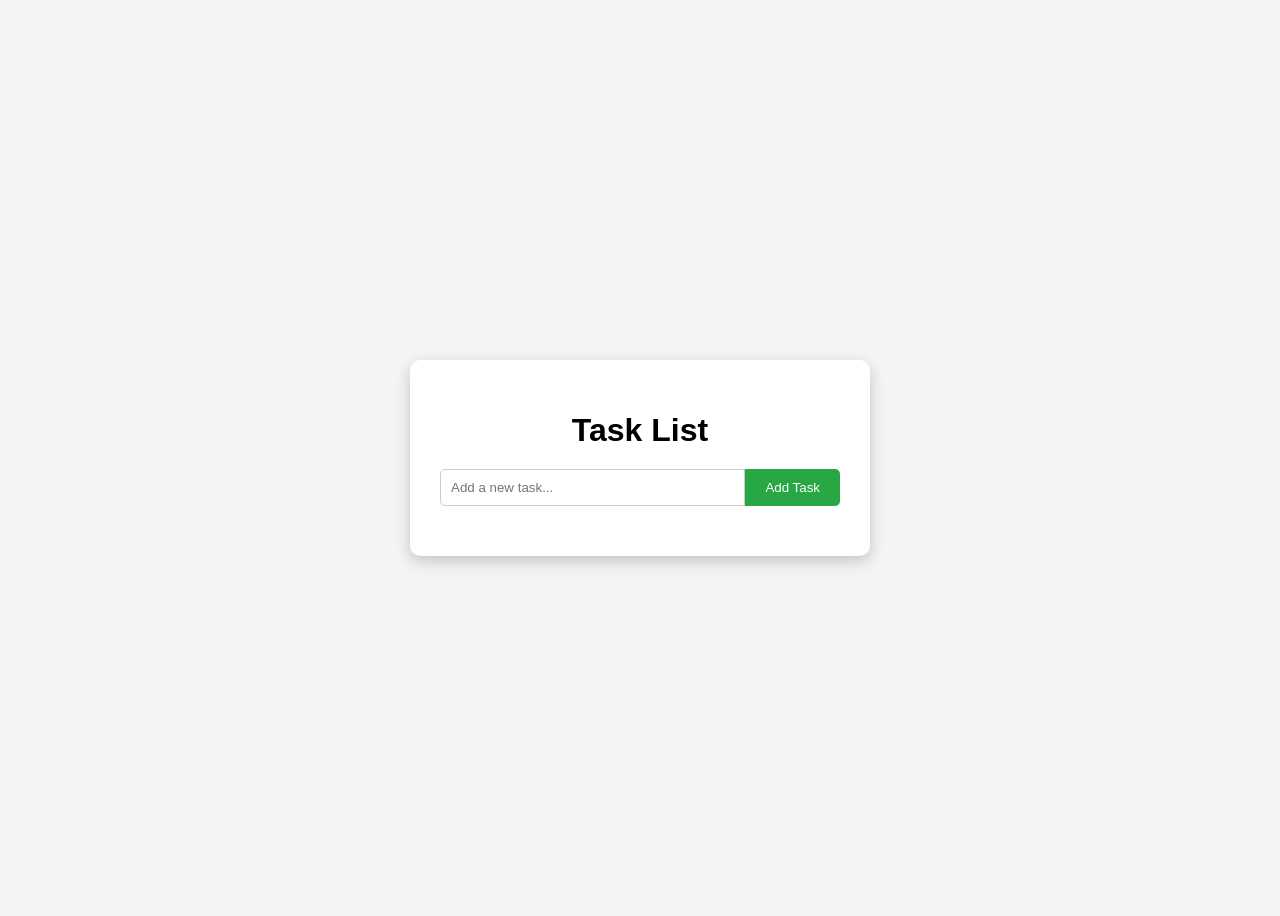
==== index.html @ 28a913e8 "Initial commit - pre-built Task List app" ====
<!DOCTYPE html>
<html lang="en">
<head>
    <meta charset="UTF-8">
    <meta name="viewport" content="width=device-width, initial-scale=1.0">
    <title>Task List App</title>
    <link rel="stylesheet" href="style.css">
</head>
<body>
    <div class="container">
        <h1>Task List</h1>
        <div class="task-input">
            <input type="text" id="taskInput" placeholder="Add a new task...">
            <button id="addBtn">Add Task</button>
        </div>
        <ul id="taskList"></ul>
    </div>
    <script src="script.js"></script>
</body>
</html>
---- style.css ----
body {
    font-family: Arial, sans-serif;
    background-color: #f4f4f4;
    display: flex;
    justify-content: center;
    align-items: center;
    height: 100vh;
}

.container {
    background: white;
    padding: 30px;
    border-radius: 10px;
    box-shadow: 0 5px 15px rgba(0,0,0,0.2);
    width: 400px;
}

h1 {
    text-align: center;
    margin-bottom: 20px;
}

.task-input {
    display: flex;
    margin-bottom: 20px;
}

#taskInput {
    flex: 1;
    padding: 10px;
    border-radius: 5px 0 0 5px;
    border: 1px solid #ccc;
}

#addBtn {
    padding: 10px 20px;
    border: none;
    background-color: #28a745;
    color: white;
    cursor: pointer;
    border-radius: 0 5px 5px 0;
}

#addBtn:hover {
    background-color: #218838;
}

#taskList {
    list-style: none;
    padding: 0;
}

#taskList li {
    background: #f9f9f9;
    margin-bottom: 10px;
    padding: 10px;
    border-radius: 5px;
    display: flex;
    justify-content: space-between;
    align-items: center;
}

.delete-btn {
    background: red;
    border: none;
    color: white;
    padding: 5px 10px;
    cursor: pointer;
    border-radius: 5px;
}
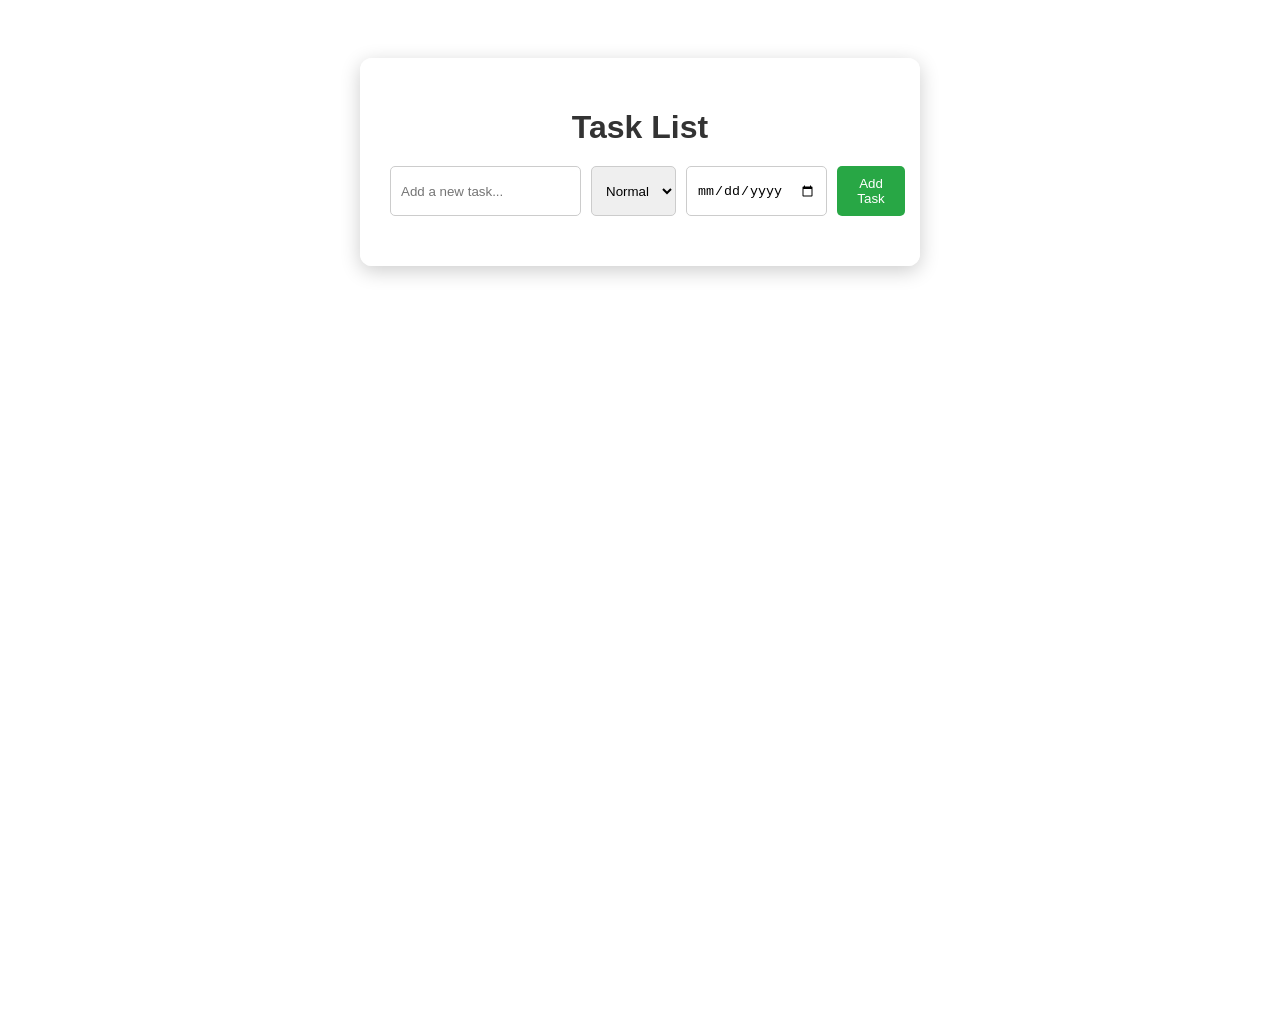
==== commit f105b0c5: "Added prority level and due date feature" ====
--- a/index.html
+++ b/index.html
@@ -1,20 +1,35 @@
 <!DOCTYPE html>
 <html lang="en">
 <head>
-    <meta charset="UTF-8">
-    <meta name="viewport" content="width=device-width, initial-scale=1.0">
-    <title>Task List App</title>
-    <link rel="stylesheet" href="style.css">
+  <meta charset="UTF-8">
+  <meta name="viewport" content="width=device-width, initial-scale=1.0">
+  <title>Task List App</title>
+  <link rel="stylesheet" href="style.css">
 </head>
 <body>
-    <div class="container">
-        <h1>Task List</h1>
-        <div class="task-input">
-            <input type="text" id="taskInput" placeholder="Add a new task...">
-            <button id="addBtn">Add Task</button>
-        </div>
-        <ul id="taskList"></ul>
+  <div class="container">
+    <h1>Task List</h1>
+
+    <!-- Task Input -->
+    <div class="task-input">
+      <input type="text" id="taskInput" placeholder="Add a new task...">
+      
+      <!-- Priority -->
+      <select id="prioritySelect">
+        <option value="Normal">Normal</option>
+        <option value="High">High</option>
+      </select>
+
+      <!-- Due Date -->
+      <input type="date" id="dueDateInput">
+
+      <button id="addBtn">Add Task</button>
     </div>
-    <script src="script.js"></script>
+
+    <!-- Task List -->
+    <div id="taskList"></div>
+  </div>
+
+  <script src="script.js"></script>
 </body>
 </html>
--- a/style.css
+++ b/style.css
@@ -1,70 +1,118 @@
+/* Background image */
 body {
-    font-family: Arial, sans-serif;
-    background-color: #f4f4f4;
-    display: flex;
-    justify-content: center;
-    align-items: center;
-    height: 100vh;
+  font-family: Arial, sans-serif;
+  background: url('https://images.unsplash.com/photo-1507525428034-b723cf961d3e?auto=format&fit=crop&w=1950&q=80') no-repeat center center fixed;
+  background-size: cover;
+  display: flex;
+  justify-content: center;
+  align-items: flex-start;
+  padding: 50px 0;
+  min-height: 100vh;
 }
 
+/* Container */
 .container {
-    background: white;
-    padding: 30px;
-    border-radius: 10px;
-    box-shadow: 0 5px 15px rgba(0,0,0,0.2);
-    width: 400px;
+  background: rgba(255,255,255,0.95);
+  padding: 30px;
+  border-radius: 12px;
+  box-shadow: 0 5px 20px rgba(0,0,0,0.2);
+  width: 500px;
 }
 
+/* Heading */
 h1 {
-    text-align: center;
-    margin-bottom: 20px;
+  text-align: center;
+  margin-bottom: 20px;
+  color: #333;
 }
 
+/* Task Input */
 .task-input {
-    display: flex;
-    margin-bottom: 20px;
+  display: flex;
+  gap: 10px;
+  margin-bottom: 20px;
 }
 
-#taskInput {
-    flex: 1;
-    padding: 10px;
-    border-radius: 5px 0 0 5px;
-    border: 1px solid #ccc;
+#taskInput, #prioritySelect, #dueDateInput {
+  padding: 10px;
+  border-radius: 5px;
+  border: 1px solid #ccc;
+  flex: 1;
 }
 
 #addBtn {
-    padding: 10px 20px;
-    border: none;
-    background-color: #28a745;
-    color: white;
-    cursor: pointer;
-    border-radius: 0 5px 5px 0;
+  padding: 10px 20px;
+  border: none;
+  background-color: #28a745;
+  color: white;
+  cursor: pointer;
+  border-radius: 5px;
 }
 
 #addBtn:hover {
-    background-color: #218838;
+  background-color: #218838;
 }
 
-#taskList {
-    list-style: none;
-    padding: 0;
+/* Task Cards */
+.task-list-card {
+  display: flex;
+  justify-content: space-between;
+  align-items: center;
+  background: #fff;
+  padding: 12px 15px;
+  margin-bottom: 12px;
+  border-radius: 10px;
+  box-shadow: 0 2px 6px rgba(0,0,0,0.1);
 }
 
-#taskList li {
-    background: #f9f9f9;
-    margin-bottom: 10px;
-    padding: 10px;
-    border-radius: 5px;
-    display: flex;
-    justify-content: space-between;
-    align-items: center;
+.task-info {
+  display: flex;
+  flex-direction: column;
 }
 
+.task-name {
+  font-weight: 500;
+  font-size: 16px;
+}
+
+/* Priority Badges */
+.priority-badge.high {
+  background-color: red;
+  color: white;
+  font-weight: bold;
+  padding: 3px 6px;
+  border-radius: 5px;
+  margin-top: 4px;
+  width: fit-content;
+}
+
+.priority-badge.low {
+  background-color: green;
+  color: white;
+  font-weight: bold;
+  padding: 3px 6px;
+  border-radius: 5px;
+  margin-top: 4px;
+  width: fit-content;
+}
+
+/* Due Date */
+.due-date {
+  font-size: 12px;
+  color: #555;
+  margin-top: 2px;
+}
+
+/* Delete Button */
 .delete-btn {
-    background: red;
-    border: none;
-    color: white;
-    padding: 5px 10px;
-    cursor: pointer;
-    border-radius: 5px;
+  background-color: red;
+  color: white;
+  border: none;
+  border-radius: 5px;
+  padding: 5px 10px;
+  cursor: pointer;
+}
+
+.delete-btn:hover {
+  background-color: darkred;
 }
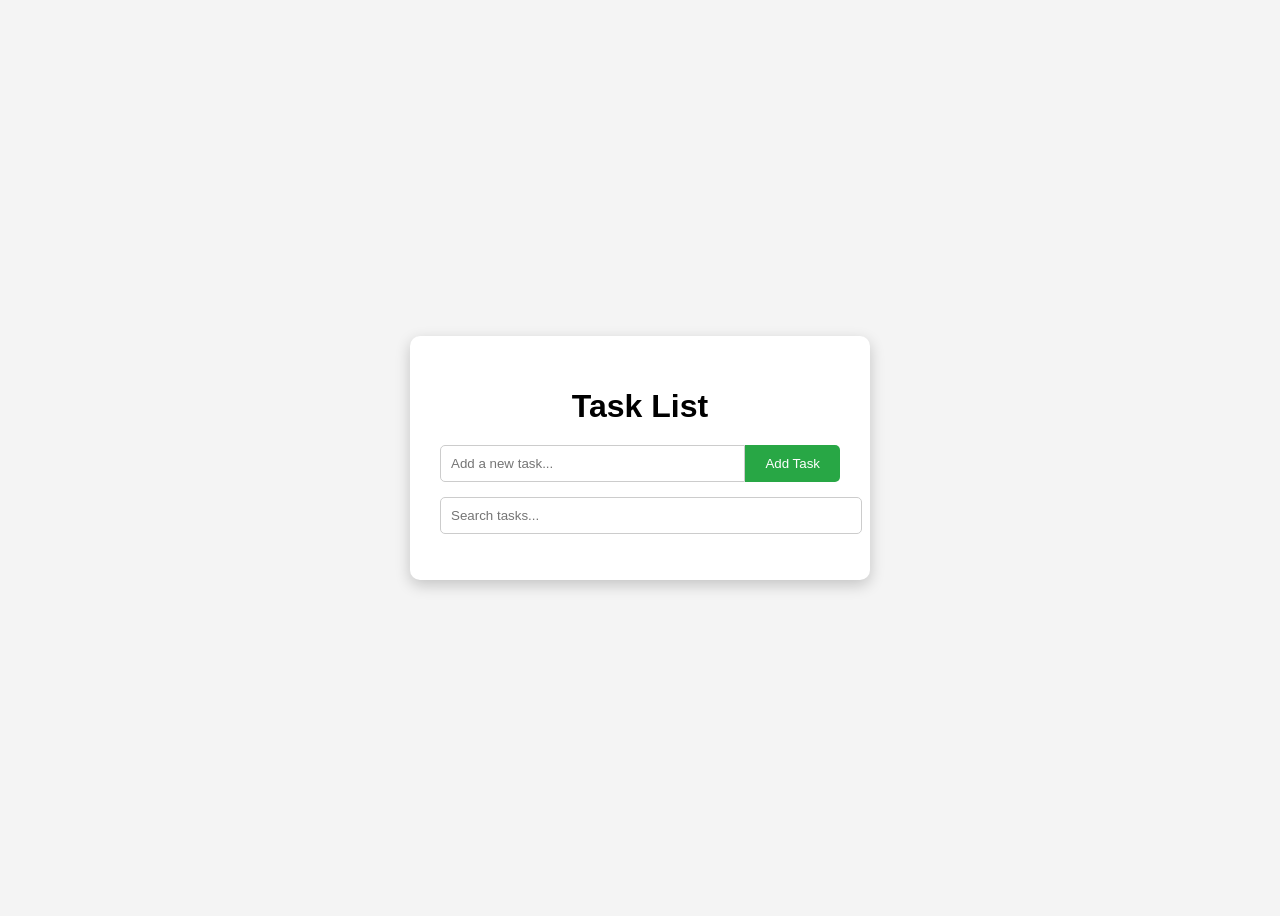
==== commit 05234802: "Added a seach feature - Knowledge Chimbangiza" ====
--- a/index.html
+++ b/index.html
@@ -1,35 +1,28 @@
 <!DOCTYPE html>
 <html lang="en">
 <head>
-  <meta charset="UTF-8">
-  <meta name="viewport" content="width=device-width, initial-scale=1.0">
-  <title>Task List App</title>
-  <link rel="stylesheet" href="style.css">
+    <meta charset="UTF-8">
+    <meta name="viewport" content="width=device-width, initial-scale=1.0">
+    <title>Task List App</title>
+    <link rel="stylesheet" href="style.css">
 </head>
 <body>
-  <div class="container">
-    <h1>Task List</h1>
+    <div class="container">
+        <h1>Task List</h1>
 
-    <!-- Task Input -->
-    <div class="task-input">
-      <input type="text" id="taskInput" placeholder="Add a new task...">
-      
-      <!-- Priority -->
-      <select id="prioritySelect">
-        <option value="Normal">Normal</option>
-        <option value="High">High</option>
-      </select>
+        <div class="task-input">
+            <input type="text" id="taskInput" placeholder="Add a new task...">
+            <button id="addBtn">Add Task</button>
+        </div>
 
-      <!-- Due Date -->
-      <input type="date" id="dueDateInput">
+        <!-- SEARCH BAR -->
+        <div class="search-box">
+            <input type="text" id="searchInput" placeholder="Search tasks...">
+        </div>
 
-      <button id="addBtn">Add Task</button>
+        <ul id="taskList"></ul>
     </div>
 
-    <!-- Task List -->
-    <div id="taskList"></div>
-  </div>
-
-  <script src="script.js"></script>
+    <script src="script.js"></script>
 </body>
 </html>
--- a/style.css
+++ b/style.css
@@ -1,118 +1,87 @@
-/* Background image */
 body {
-  font-family: Arial, sans-serif;
-  background: url('https://images.unsplash.com/photo-1507525428034-b723cf961d3e?auto=format&fit=crop&w=1950&q=80') no-repeat center center fixed;
-  background-size: cover;
-  display: flex;
-  justify-content: center;
-  align-items: flex-start;
-  padding: 50px 0;
-  min-height: 100vh;
+    font-family: Arial, sans-serif;
+    background-color: #f4f4f4;
+    display: flex;
+    justify-content: center;
+    align-items: center;
+    height: 100vh;
 }
 
 /* Container */
 .container {
-  background: rgba(255,255,255,0.95);
-  padding: 30px;
-  border-radius: 12px;
-  box-shadow: 0 5px 20px rgba(0,0,0,0.2);
-  width: 500px;
+    background: white;
+    padding: 30px;
+    border-radius: 10px;
+    box-shadow: 0 5px 15px rgba(0,0,0,0.2);
+    width: 400px;
 }
 
-/* Heading */
+/* Title */
 h1 {
-  text-align: center;
-  margin-bottom: 20px;
-  color: #333;
+    text-align: center;
+    margin-bottom: 20px;
 }
 
-/* Task Input */
+/* Input section */
 .task-input {
-  display: flex;
-  gap: 10px;
-  margin-bottom: 20px;
+    display: flex;
+    margin-bottom: 15px;
 }
 
-#taskInput, #prioritySelect, #dueDateInput {
-  padding: 10px;
-  border-radius: 5px;
-  border: 1px solid #ccc;
-  flex: 1;
+#taskInput {
+    flex: 1;
+    padding: 10px;
+    border-radius: 5px 0 0 5px;
+    border: 1px solid #ccc;
 }
 
 #addBtn {
-  padding: 10px 20px;
-  border: none;
-  background-color: #28a745;
-  color: white;
-  cursor: pointer;
-  border-radius: 5px;
+    padding: 10px 20px;
+    border: none;
+    background-color: #28a745;
+    color: white;
+    cursor: pointer;
+    border-radius: 0 5px 5px 0;
 }
 
 #addBtn:hover {
-  background-color: #218838;
+    background-color: #218838;
 }
 
-/* Task Cards */
-.task-list-card {
-  display: flex;
-  justify-content: space-between;
-  align-items: center;
-  background: #fff;
-  padding: 12px 15px;
-  margin-bottom: 12px;
-  border-radius: 10px;
-  box-shadow: 0 2px 6px rgba(0,0,0,0.1);
+/* SEARCH BOX */
+.search-box {
+    margin-bottom: 15px;
 }
 
-.task-info {
-  display: flex;
-  flex-direction: column;
+#searchInput {
+    width: 100%;
+    padding: 10px;
+    border-radius: 5px;
+    border: 1px solid #ccc;
 }
 
-.task-name {
-  font-weight: 500;
-  font-size: 16px;
+/* Task list */
+#taskList {
+    list-style: none;
+    padding: 0;
 }
 
-/* Priority Badges */
-.priority-badge.high {
-  background-color: red;
-  color: white;
-  font-weight: bold;
-  padding: 3px 6px;
-  border-radius: 5px;
-  margin-top: 4px;
-  width: fit-content;
+#taskList li {
+    background: #f9f9f9;
+    margin-bottom: 10px;
+    padding: 10px;
+    border-radius: 5px;
+    display: flex;
+    justify-content: space-between;
+    align-items: center;
 }
 
-.priority-badge.low {
-  background-color: green;
-  color: white;
-  font-weight: bold;
-  padding: 3px 6px;
-  border-radius: 5px;
-  margin-top: 4px;
-  width: fit-content;
-}
-
-/* Due Date */
-.due-date {
-  font-size: 12px;
-  color: #555;
-  margin-top: 2px;
-}
-
-/* Delete Button */
+/* Delete button */
 .delete-btn {
-  background-color: red;
-  color: white;
-  border: none;
-  border-radius: 5px;
-  padding: 5px 10px;
-  cursor: pointer;
-}
-
-.delete-btn:hover {
-  background-color: darkred;
+    background: red;
+    border: none;
+    color: white;
+    padding: 5px 10px;
+    cursor: pointer;
+    border-radius: 5px;
 }
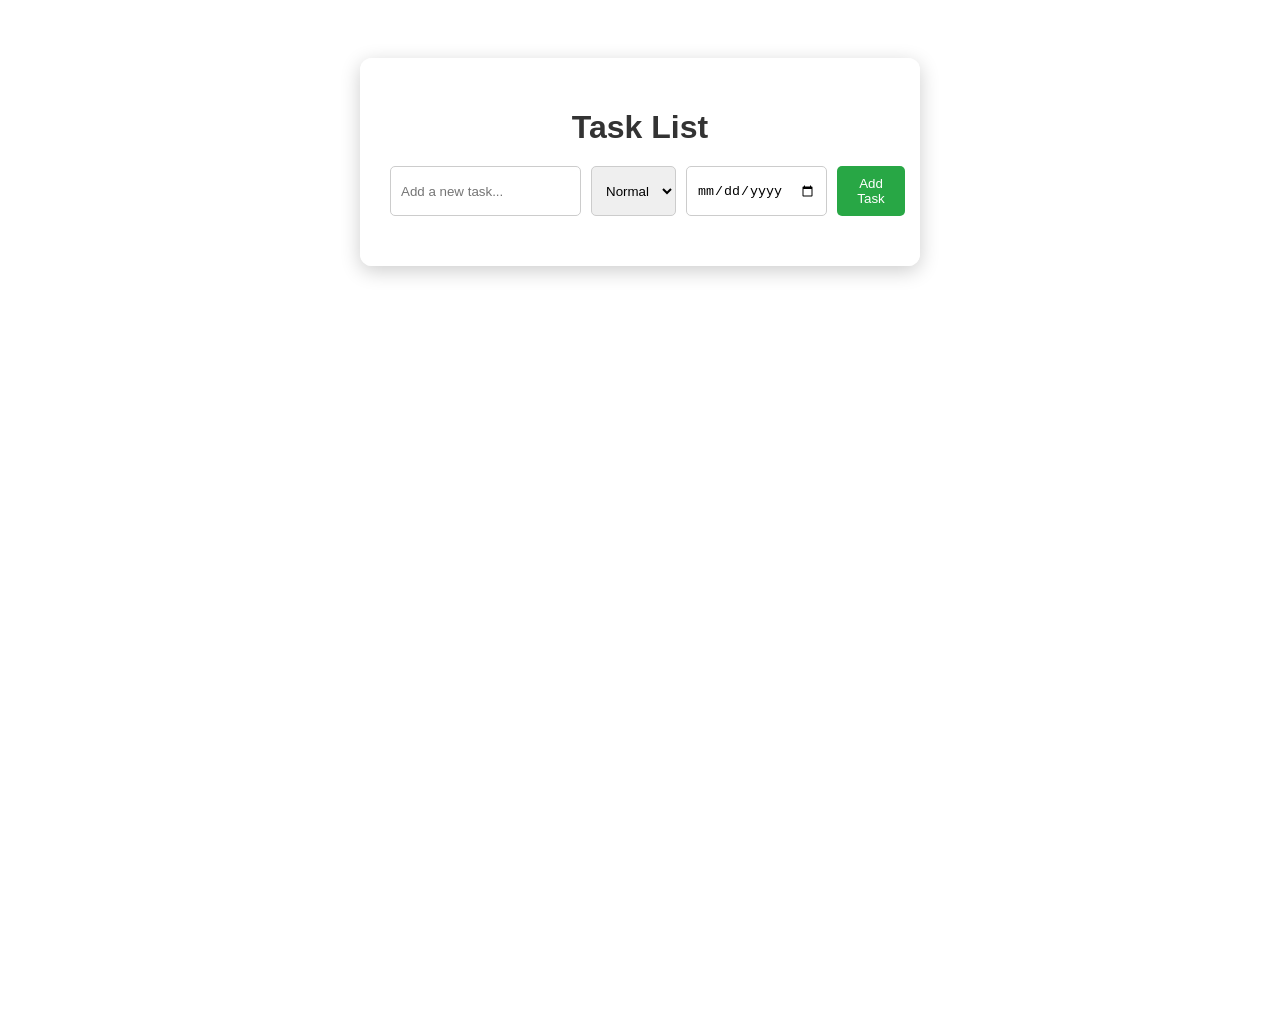
==== commit 2c83d56f: "Merge pull request #1 from Hasan-200/feature-due-priority Added prority level and due date feature" ====
--- a/index.html
+++ b/index.html
@@ -1,28 +1,35 @@
 <!DOCTYPE html>
 <html lang="en">
 <head>
-    <meta charset="UTF-8">
-    <meta name="viewport" content="width=device-width, initial-scale=1.0">
-    <title>Task List App</title>
-    <link rel="stylesheet" href="style.css">
+  <meta charset="UTF-8">
+  <meta name="viewport" content="width=device-width, initial-scale=1.0">
+  <title>Task List App</title>
+  <link rel="stylesheet" href="style.css">
 </head>
 <body>
-    <div class="container">
-        <h1>Task List</h1>
+  <div class="container">
+    <h1>Task List</h1>
 
-        <div class="task-input">
-            <input type="text" id="taskInput" placeholder="Add a new task...">
-            <button id="addBtn">Add Task</button>
-        </div>
+    <!-- Task Input -->
+    <div class="task-input">
+      <input type="text" id="taskInput" placeholder="Add a new task...">
+      
+      <!-- Priority -->
+      <select id="prioritySelect">
+        <option value="Normal">Normal</option>
+        <option value="High">High</option>
+      </select>
 
-        <!-- SEARCH BAR -->
-        <div class="search-box">
-            <input type="text" id="searchInput" placeholder="Search tasks...">
-        </div>
+      <!-- Due Date -->
+      <input type="date" id="dueDateInput">
 
-        <ul id="taskList"></ul>
+      <button id="addBtn">Add Task</button>
     </div>
 
-    <script src="script.js"></script>
+    <!-- Task List -->
+    <div id="taskList"></div>
+  </div>
+
+  <script src="script.js"></script>
 </body>
 </html>
--- a/style.css
+++ b/style.css
@@ -1,87 +1,118 @@
+/* Background image */
 body {
-    font-family: Arial, sans-serif;
-    background-color: #f4f4f4;
-    display: flex;
-    justify-content: center;
-    align-items: center;
-    height: 100vh;
+  font-family: Arial, sans-serif;
+  background: url('https://images.unsplash.com/photo-1507525428034-b723cf961d3e?auto=format&fit=crop&w=1950&q=80') no-repeat center center fixed;
+  background-size: cover;
+  display: flex;
+  justify-content: center;
+  align-items: flex-start;
+  padding: 50px 0;
+  min-height: 100vh;
 }
 
 /* Container */
 .container {
-    background: white;
-    padding: 30px;
-    border-radius: 10px;
-    box-shadow: 0 5px 15px rgba(0,0,0,0.2);
-    width: 400px;
+  background: rgba(255,255,255,0.95);
+  padding: 30px;
+  border-radius: 12px;
+  box-shadow: 0 5px 20px rgba(0,0,0,0.2);
+  width: 500px;
 }
 
-/* Title */
+/* Heading */
 h1 {
-    text-align: center;
-    margin-bottom: 20px;
+  text-align: center;
+  margin-bottom: 20px;
+  color: #333;
 }
 
-/* Input section */
+/* Task Input */
 .task-input {
-    display: flex;
-    margin-bottom: 15px;
+  display: flex;
+  gap: 10px;
+  margin-bottom: 20px;
 }
 
-#taskInput {
-    flex: 1;
-    padding: 10px;
-    border-radius: 5px 0 0 5px;
-    border: 1px solid #ccc;
+#taskInput, #prioritySelect, #dueDateInput {
+  padding: 10px;
+  border-radius: 5px;
+  border: 1px solid #ccc;
+  flex: 1;
 }
 
 #addBtn {
-    padding: 10px 20px;
-    border: none;
-    background-color: #28a745;
-    color: white;
-    cursor: pointer;
-    border-radius: 0 5px 5px 0;
+  padding: 10px 20px;
+  border: none;
+  background-color: #28a745;
+  color: white;
+  cursor: pointer;
+  border-radius: 5px;
 }
 
 #addBtn:hover {
-    background-color: #218838;
+  background-color: #218838;
 }
 
-/* SEARCH BOX */
-.search-box {
-    margin-bottom: 15px;
+/* Task Cards */
+.task-list-card {
+  display: flex;
+  justify-content: space-between;
+  align-items: center;
+  background: #fff;
+  padding: 12px 15px;
+  margin-bottom: 12px;
+  border-radius: 10px;
+  box-shadow: 0 2px 6px rgba(0,0,0,0.1);
 }
 
-#searchInput {
-    width: 100%;
-    padding: 10px;
-    border-radius: 5px;
-    border: 1px solid #ccc;
+.task-info {
+  display: flex;
+  flex-direction: column;
 }
 
-/* Task list */
-#taskList {
-    list-style: none;
-    padding: 0;
+.task-name {
+  font-weight: 500;
+  font-size: 16px;
 }
 
-#taskList li {
-    background: #f9f9f9;
-    margin-bottom: 10px;
-    padding: 10px;
-    border-radius: 5px;
-    display: flex;
-    justify-content: space-between;
-    align-items: center;
+/* Priority Badges */
+.priority-badge.high {
+  background-color: red;
+  color: white;
+  font-weight: bold;
+  padding: 3px 6px;
+  border-radius: 5px;
+  margin-top: 4px;
+  width: fit-content;
 }
 
-/* Delete button */
+.priority-badge.low {
+  background-color: green;
+  color: white;
+  font-weight: bold;
+  padding: 3px 6px;
+  border-radius: 5px;
+  margin-top: 4px;
+  width: fit-content;
+}
+
+/* Due Date */
+.due-date {
+  font-size: 12px;
+  color: #555;
+  margin-top: 2px;
+}
+
+/* Delete Button */
 .delete-btn {
-    background: red;
-    border: none;
-    color: white;
-    padding: 5px 10px;
-    cursor: pointer;
-    border-radius: 5px;
+  background-color: red;
+  color: white;
+  border: none;
+  border-radius: 5px;
+  padding: 5px 10px;
+  cursor: pointer;
+}
+
+.delete-btn:hover {
+  background-color: darkred;
 }
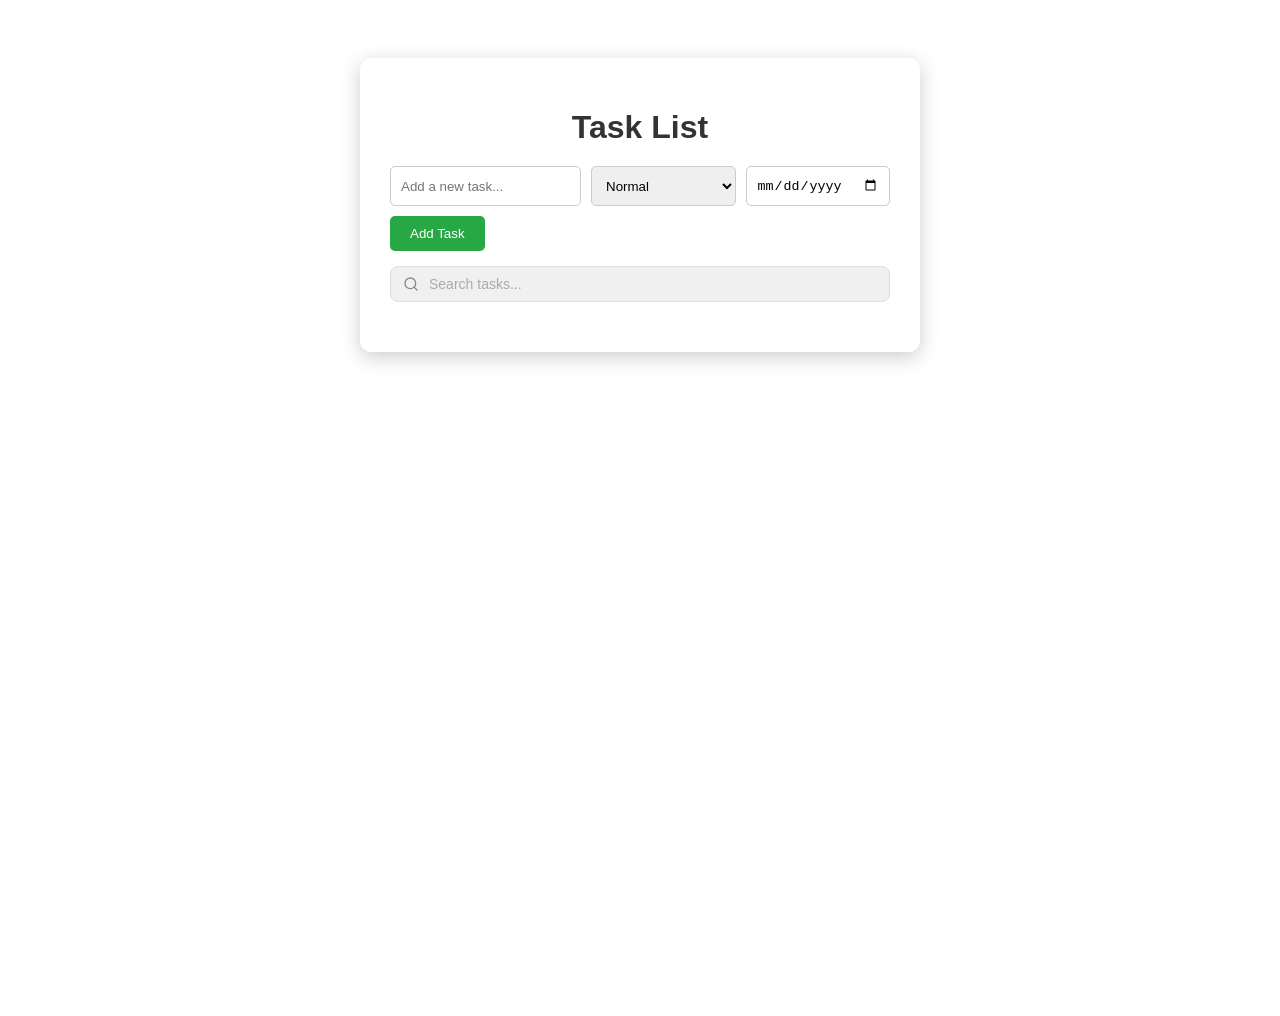
==== commit 056df902: "Added Search Feature" ====
--- a/index.html
+++ b/index.html
@@ -4,7 +4,164 @@
   <meta charset="UTF-8">
   <meta name="viewport" content="width=device-width, initial-scale=1.0">
   <title>Task List App</title>
-  <link rel="stylesheet" href="style.css">
+  <style>
+    body {
+      font-family: Arial, sans-serif;
+      background: url('https://images.unsplash.com/photo-1507525428034-b723cf961d3e?auto=format&fit=crop&w=1950&q=80') no-repeat center center fixed;
+      background-size: cover;
+      display: flex;
+      justify-content: center;
+      align-items: flex-start;
+      padding: 50px 0;
+      min-height: 100vh;
+    }
+
+    .container {
+      background: rgba(255,255,255,0.95);
+      padding: 30px;
+      border-radius: 12px;
+      box-shadow: 0 5px 20px rgba(0,0,0,0.2);
+      width: 500px;
+    }
+
+    h1 {
+      text-align: center;
+      margin-bottom: 20px;
+      color: #333;
+    }
+
+    .task-input {
+      display: flex;
+      gap: 10px;
+      margin-bottom: 15px;
+      flex-wrap: wrap;
+    }
+
+    #taskInput, #prioritySelect, #dueDateInput {
+      padding: 10px;
+      border-radius: 5px;
+      border: 1px solid #ccc;
+      flex: 1;
+    }
+
+    #addBtn {
+      padding: 10px 20px;
+      border: none;
+      background-color: #28a745;
+      color: white;
+      cursor: pointer;
+      border-radius: 5px;
+    }
+
+    #addBtn:hover {
+      background-color: #218838;
+    }
+
+    /* Search bar */
+    .search-bar {
+      display: flex;
+      align-items: center;
+      gap: 8px;
+      margin-bottom: 20px;
+      background: #f0f0f0;
+      border-radius: 8px;
+      padding: 8px 12px;
+      border: 1px solid #ddd;
+    }
+
+    .search-bar svg {
+      flex-shrink: 0;
+      color: #888;
+    }
+
+    #searchInput {
+      border: none;
+      background: transparent;
+      outline: none;
+      width: 100%;
+      font-size: 14px;
+      color: #333;
+    }
+
+    #searchInput::placeholder {
+      color: #aaa;
+    }
+
+    .no-results {
+      text-align: center;
+      color: #999;
+      font-size: 14px;
+      padding: 20px 0;
+      display: none;
+    }
+
+    /* Task Cards */
+    .task-list-card {
+      display: flex;
+      justify-content: space-between;
+      align-items: center;
+      background: #fff;
+      padding: 12px 15px;
+      margin-bottom: 12px;
+      border-radius: 10px;
+      box-shadow: 0 2px 6px rgba(0,0,0,0.1);
+    }
+
+    .task-info {
+      display: flex;
+      flex-direction: column;
+    }
+
+    .task-name {
+      font-weight: 500;
+      font-size: 16px;
+    }
+
+    .priority-badge.high {
+      background-color: red;
+      color: white;
+      font-weight: bold;
+      padding: 3px 6px;
+      border-radius: 5px;
+      margin-top: 4px;
+      width: fit-content;
+    }
+
+    .priority-badge.low {
+      background-color: green;
+      color: white;
+      font-weight: bold;
+      padding: 3px 6px;
+      border-radius: 5px;
+      margin-top: 4px;
+      width: fit-content;
+    }
+
+    .due-date {
+      font-size: 12px;
+      color: #555;
+      margin-top: 2px;
+    }
+
+    .delete-btn {
+      background-color: red;
+      color: white;
+      border: none;
+      border-radius: 5px;
+      padding: 5px 10px;
+      cursor: pointer;
+    }
+
+    .delete-btn:hover {
+      background-color: darkred;
+    }
+
+    mark {
+      background-color: #ffe066;
+      border-radius: 2px;
+      padding: 0 1px;
+    }
+  </style>
 </head>
 <body>
   <div class="container">
@@ -13,23 +170,116 @@
     <!-- Task Input -->
     <div class="task-input">
       <input type="text" id="taskInput" placeholder="Add a new task...">
-      
-      <!-- Priority -->
       <select id="prioritySelect">
         <option value="Normal">Normal</option>
         <option value="High">High</option>
       </select>
-
-      <!-- Due Date -->
       <input type="date" id="dueDateInput">
-
       <button id="addBtn">Add Task</button>
     </div>
 
+    <!-- Search Bar -->
+    <div class="search-bar">
+      <svg width="16" height="16" viewBox="0 0 24 24" fill="none" stroke="currentColor" stroke-width="2" stroke-linecap="round" stroke-linejoin="round">
+        <circle cx="11" cy="11" r="8"/><line x1="21" y1="21" x2="16.65" y2="16.65"/>
+      </svg>
+      <input type="text" id="searchInput" placeholder="Search tasks...">
+    </div>
+
     <!-- Task List -->
     <div id="taskList"></div>
+    <div class="no-results" id="noResults">No tasks match your search.</div>
   </div>
 
-  <script src="script.js"></script>
+  <script>
+    const taskInput = document.getElementById("taskInput");
+    const addBtn = document.getElementById("addBtn");
+    const taskList = document.getElementById("taskList");
+    const prioritySelect = document.getElementById("prioritySelect");
+    const dueDateInput = document.getElementById("dueDateInput");
+    const searchInput = document.getElementById("searchInput");
+    const noResults = document.getElementById("noResults");
+
+    // Store tasks as data
+    let tasks = [];
+
+    function addTask() {
+      const taskText = taskInput.value.trim();
+      const priority = prioritySelect.value;
+      const dueDate = dueDateInput.value;
+
+      if (!taskText) {
+        alert("Please enter a task!");
+        return;
+      }
+
+      tasks.push({ text: taskText, priority, dueDate });
+      renderTasks(searchInput.value.trim());
+
+      taskInput.value = "";
+      prioritySelect.value = "Normal";
+      dueDateInput.value = "";
+    }
+
+    function highlight(text, query) {
+      if (!query) return text;
+      const escaped = query.replace(/[.*+?^${}()|[\]\\]/g, '\\$&');
+      return text.replace(new RegExp(`(${escaped})`, 'gi'), '<mark>$1</mark>');
+    }
+
+    function renderTasks(query = "") {
+      taskList.innerHTML = "";
+      const lowerQuery = query.toLowerCase();
+      const filtered = tasks.filter(t => t.text.toLowerCase().includes(lowerQuery));
+
+      noResults.style.display = filtered.length === 0 && tasks.length > 0 ? "block" : "none";
+
+      filtered.forEach((task, idx) => {
+        const card = document.createElement("div");
+        card.className = "task-list-card";
+
+        const taskInfo = document.createElement("div");
+        taskInfo.className = "task-info";
+
+        const taskName = document.createElement("span");
+        taskName.className = "task-name";
+        taskName.innerHTML = highlight(task.text, query);
+
+        const priorityBadge = document.createElement("span");
+        priorityBadge.className = "priority-badge " + (task.priority === "High" ? "high" : "low");
+        priorityBadge.textContent = task.priority;
+
+        const dueDateSpan = document.createElement("span");
+        dueDateSpan.className = "due-date";
+        dueDateSpan.textContent = task.dueDate ? "Due: " + task.dueDate : "";
+
+        taskInfo.appendChild(taskName);
+        taskInfo.appendChild(priorityBadge);
+        taskInfo.appendChild(dueDateSpan);
+
+        const deleteBtn = document.createElement("button");
+        deleteBtn.className = "delete-btn";
+        deleteBtn.textContent = "Delete";
+        deleteBtn.onclick = () => {
+          // Find and remove from tasks array by matching original index
+          const originalIdx = tasks.indexOf(task);
+          tasks.splice(originalIdx, 1);
+          renderTasks(searchInput.value.trim());
+        };
+
+        card.appendChild(taskInfo);
+        card.appendChild(deleteBtn);
+        taskList.appendChild(card);
+      });
+    }
+
+    // Live search
+    searchInput.addEventListener("input", () => {
+      renderTasks(searchInput.value.trim());
+    });
+
+    addBtn.addEventListener("click", addTask);
+    taskInput.addEventListener("keypress", e => { if (e.key === "Enter") addTask(); });
+  </script>
 </body>
 </html>
